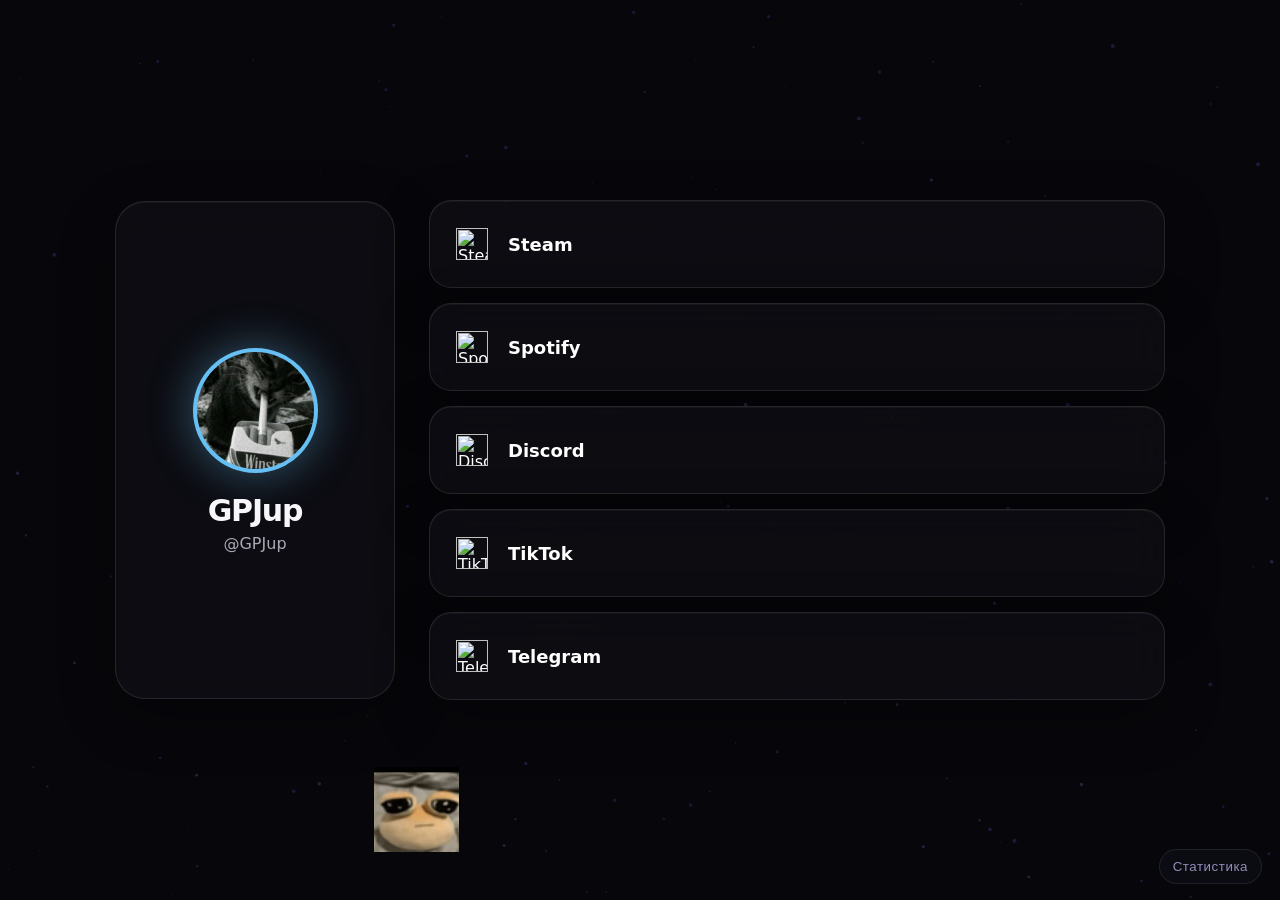
==== index.html @ 9b02df27 "Refresh analytics and statistics scripts" ====
<head>
  <meta charset="utf-8">
  <meta name="viewport" content="width=device-width,initial-scale=1">
  <title>GPJup</title>
  <link rel="stylesheet" href="style.css">

  <script>
    if (window.innerWidth <= 760) {
      window.location.replace('mobile.html');
    }
  </script>
</head>
<body>

  <!-- Частицы -->
  <canvas id="particles"></canvas>

  <main>

    <!-- Профиль -->
    <aside class="profile">
      <div class="avatar">
        <img src="assets/avatar.png" alt="GPJup">
      </div>

      <h1>GPJup</h1>
      <div class="handle">@GPJup</div>
    </aside>

    <!-- Ссылки -->
    <section class="links">

      <a class="card"
         data-color="#66c0f4"
         href="https://steamcommunity.com/profiles/76561199552679634"
         target="_blank">

        <img src="https://cdn.simpleicons.org/steam/ffffff" alt="Steam">
        <span>Steam</span>
      </a>

      <a class="card"
         data-color="#1ed760"
         href="https://open.spotify.com/user/315vy7ryqbl4t77ce2azesdr2uoe?si=8370fc7f52864c8f"
         target="_blank">

        <img src="https://cdn.simpleicons.org/spotify/ffffff" alt="Spotify">
        <span>Spotify</span>
      </a>

      <a class="card"
         data-color="#5865f2"
         href="https://discord.com/users/793073674467016715"
         target="_blank">

        <img src="https://cdn.simpleicons.org/discord/ffffff" alt="Discord">
        <span>Discord</span>
      </a>

      <a class="card"
         data-color="#ff0050"
         href="https://www.tiktok.com/@gpj_up"
         target="_blank">

        <img src="https://cdn.simpleicons.org/tiktok/ffffff" alt="TikTok">
        <span>TikTok</span>
      </a>

      <a class="card"
         data-color="#229ed9"
         href="https://t.me/Gdshmak"
         target="_blank">

        <img src="https://cdn.simpleicons.org/telegram/ffffff" alt="Telegram">
        <span>Telegram</span>
      </a>

    </section>

    </main>


  <button id="statsTrigger" class="stats-trigger" type="button" aria-haspopup="dialog" aria-controls="statsModal">Статистика</button>
  <div id="statsModal" class="stats-modal" hidden>
    <div class="stats-backdrop" data-stats-close></div>
    <section class="stats-dialog" role="dialog" aria-modal="true" aria-labelledby="statsTitle">
      <button class="stats-close" type="button" aria-label="Закрыть" data-stats-close>×</button>
      <section id="loginPanel" class="stats-login">
        <div class="stats-eyebrow">GPJUP / PRIVATE AREA</div>
        <h2 id="statsTitle">Статистика сайта</h2>
        <p class="stats-muted">Введите пароль для просмотра.</p>
        <form id="loginForm">
          <label for="password">Пароль</label>
          <input id="password" type="password" inputmode="numeric" autocomplete="current-password" maxlength="32" required>
          <button type="submit" class="stats-submit">Открыть</button>
          <p id="loginError" class="stats-error" role="alert"></p>
        </form>
      </section>
      <section id="dashboard" hidden>
        <div class="stats-heading"><div><div class="stats-eyebrow">GPJUP / ANALYTICS</div><h2>Общая статистика</h2><p class="stats-muted">За всё время · все устройства вместе</p></div><button id="refreshBtn" class="stats-secondary" type="button">Обновить</button></div>
        <p id="status" class="stats-status" role="status">Загрузка статистики…</p>
        <div class="stats-summary">
          <article class="stats-metric"><span>Открытия сайта</span><strong id="viewsTotal">—</strong></article>
          <article class="stats-metric"><span>Клики по ссылкам</span><strong id="linksTotal">—</strong></article>
        </div>
        <h3>Клики по кнопкам</h3>
        <div id="buttonStats" class="stats-button-list"></div>
      </section>
    </section>
  </div>

  <script src="analytics.js?v=5"></script>
  <script src="stats.js?v=4"></script>
  <script src="script.js"></script>
</body>
</html>
---- style.css ----
:root{
  --accent:#8b5cf6;
  --bg:#07070b;
  --text:#f7f7fb;
}

*{box-sizing:border-box}

html,body{
  margin:0;
  min-height:100%;
  font-family:Inter,system-ui,-apple-system,Segoe UI,sans-serif;
  background:var(--bg);
  color:var(--text);
}

body{
  min-height:100vh;
  overflow:hidden;
}

/* =========================================================
   FUTURISTIC CONTROL BUTTONS
========================================================= */

.controls{
  position:fixed;
  top:16px;
  left:16px;
  z-index:1000;
  display:flex;
  gap:12px;
}

.ctrl-btn{
  position:relative;
  width:54px;
  height:54px;
  border:none;
  border-radius:18px;
  cursor:pointer;
  overflow:hidden;

  background:
    linear-gradient(145deg,
      rgba(255,255,255,.10),
      rgba(255,255,255,.03));

  box-shadow:
    0 10px 30px rgba(0,0,0,.35),
    inset 0 1px rgba(255,255,255,.12),
    inset 0 -1px rgba(255,255,255,.04);

  backdrop-filter:blur(18px);
  -webkit-backdrop-filter:blur(18px);

  transition:
    transform .22s ease,
    box-shadow .22s ease,
    background .22s ease;
}

.ctrl-btn::before{
  content:'';
  position:absolute;
  inset:0;
  padding:1px;
  border-radius:18px;
  background:linear-gradient(
    135deg,
    rgba(139,92,246,.9),
    rgba(34,211,238,.9)
  );

  -webkit-mask:
    linear-gradient(#000 0 0) content-box,
    linear-gradient(#000 0 0);

  -webkit-mask-composite:xor;
          mask-composite:exclude;
}

.ctrl-btn .glow{
  position:absolute;
  inset:auto -30% -40% -30%;
  height:70%;
  background:radial-gradient(
    circle,
    rgba(139,92,246,.35),
    transparent 70%
  );
  filter:blur(14px);
  transition:opacity .25s ease;
  opacity:.75;
}

.ctrl-btn svg{
  position:relative;
  z-index:1;
  width:24px;
  height:24px;
  stroke:#f7f7fb;
  stroke-width:1.8;
  stroke-linecap:round;
  stroke-linejoin:round;
  fill:none;
  transition:
    transform .22s ease,
    stroke .22s ease,
    filter .22s ease;
}

.ctrl-btn:hover{
  transform:translateY(-2px) scale(1.04);
  box-shadow:
    0 16px 36px rgba(0,0,0,.42),
    0 0 22px rgba(139,92,246,.22),
    inset 0 1px rgba(255,255,255,.14);
}

.ctrl-btn:hover svg{
  transform:scale(1.08);
  filter:drop-shadow(0 0 8px rgba(255,255,255,.35));
}

.ctrl-btn.active{
  background:
    linear-gradient(145deg,
      rgba(139,92,246,.28),
      rgba(34,211,238,.18));

  box-shadow:
    0 18px 42px rgba(0,0,0,.45),
    0 0 26px rgba(139,92,246,.38),
    0 0 44px rgba(34,211,238,.18),
    inset 0 1px rgba(255,255,255,.18);
}

.ctrl-btn.active .glow{
  opacity:1;
}

.ctrl-btn.active svg{
  stroke:#ffffff;
  filter:drop-shadow(0 0 10px rgba(255,255,255,.45));
}

.ctrl-btn.settings{
  margin-left:4px;
}

.ctrl-btn.settings .glow{
  background:radial-gradient(
    circle,
    rgba(34,211,238,.32),
    transparent 70%
  );
}
/* =========================================================
   PARTICLES
========================================================= */

#particles{
  position:fixed;
  inset:0;
  width:100%;
  height:100%;
  pointer-events:none;
  z-index:0;
}

/* =========================================================
   LAYOUT
========================================================= */

main{
  position:relative;
  z-index:1;
  width:min(1050px,calc(100% - 32px));
  min-height:100vh;
  margin:auto;
  display:grid;
  grid-template-columns:280px 1fr;
  gap:34px;
  align-items:center;
  padding:28px 0;
}

/* =========================================================
   GLASS
========================================================= */

.profile,
.card{
  background:rgba(17,17,24,.62);
  border:1px solid rgba(255,255,255,.1);
  box-shadow:
    0 18px 55px rgba(0,0,0,.3),
    inset 0 1px rgba(255,255,255,.04);
  backdrop-filter:blur(18px);
  -webkit-backdrop-filter:blur(18px);
}

/* =========================================================
   PROFILE
========================================================= */

.profile{
  border-radius:30px;
  height:498px;
  display:flex;
  flex-direction:column;
  justify-content:center;
  align-items:center;
  padding:34px 20px;
}

.avatar{
  width:125px;
  height:125px;
  padding:4px;
  border-radius:50%;
  background:var(--accent);
  box-shadow:0 0 45px color-mix(in srgb,var(--accent) 42%,transparent);
  margin-bottom:20px;
  transition:
    background 1.2s ease,
    box-shadow 1.2s ease;
}
.avatar img{
  width:100%;
  height:100%;
  display:block;
  border-radius:50%;
  background:#111;
}

.profile h1{
  margin:0;
  font-size:30px;
  letter-spacing:-.04em;
}

.handle{
  margin-top:6px;
  color:#aaaab6;
}

/* =========================================================
   LINKS
========================================================= */

.links{
  display:flex;
  flex-direction:column;
  gap:15px;
}

.card{
  --link-color:#8b5cf6;
  position:relative;
  min-height:88px;
  border-radius:22px;
  padding:0 26px;
  display:flex;
  align-items:center;
  gap:20px;
  color:#fff;
  text-decoration:none;
  overflow:hidden;
  transition:.28s ease;
}

/* круглая подсветка только внутри текущей плашки */
.card::before{
  content:'';
  position:absolute;
  width:240px;
  height:240px;
  left:calc(var(--mx,50%) - 120px);
  top:calc(var(--my,50%) - 120px);
  background:radial-gradient(
    circle,
    color-mix(in srgb,var(--link-color) 26%,transparent) 0%,
    color-mix(in srgb,var(--link-color) 12%,transparent) 32%,
    transparent 72%
  );
  opacity:0;
  transition:opacity .18s ease;
  pointer-events:none;
}

.card:hover{
  transform:translateY(-4px) scale(1.012);
  border-color:color-mix(in srgb,var(--link-color) 65%,white 10%);
  box-shadow:0 18px 55px color-mix(in srgb,var(--link-color) 16%,transparent);
}

.card:hover::before{
  opacity:1;
}

.card>*{
  position:relative;
  z-index:1;
}

.card img{
  width:32px;
  height:32px;
  transition:.28s;
}

.card:hover img{
  transform:scale(1.13);
  filter:drop-shadow(0 0 10px var(--link-color));
}

.card span{
  font-size:18px;
  font-weight:650;
}

/* =========================================================
   POO / OGSCULE
========================================================= */

#poo{
  position:fixed;
  width:85px;
  height:85px;
  object-fit:contain;
  pointer-events:none;
  z-index:50;
  user-select:none;
  will-change:left,top,transform;
}

#ogscule{
  position:fixed;
  width:180px;
  height:180px;
  object-fit:contain;
  pointer-events:none;
  z-index:200;
  opacity:0;
  will-change:left,top,transform,opacity;
}

/* =========================================================
   MOBILE
========================================================= */

@media (max-width:760px){

  main{
    width:min(430px,calc(100% - 28px));
    grid-template-columns:1fr;
    gap:18px;
    padding:72px 0 32px; /* место под кнопки */
  }

  .profile{
    height:auto;
    min-height:210px;
    padding:22px 16px;
  }

  .avatar{
    width:96px;
    height:96px;
  }

  .links{
    gap:12px;
  }

  .card{
    min-height:60px;
    padding:0 18px;
    border-radius:18px;
    gap:14px;
  }

  .card img{
    width:26px;
    height:26px;
  }

  .card span{
    font-size:16px;
  }

  .controls{
    top:12px;
    left:12px;
    gap:8px;
  }

  .ctrl-btn{
    width:38px;
    height:38px;
    border-radius:12px;
    font-size:16px;
  }

  #poo{
    width:58px;
    height:58px;
  }

  #ogscule{
    width:150px;
    height:150px;
  }
}

/* =========================================================
   CONTROL BUTTONS
========================================================= */

.ctrl-btn{
  width:46px;
  height:46px;
  border-radius:16px;
  border:1px solid rgba(255,255,255,.12);
  background:rgba(17,17,24,.62);
  backdrop-filter:blur(18px);
  -webkit-backdrop-filter:blur(18px);
  color:#fff;
  display:grid;
  place-items:center;
  cursor:pointer;
  transition:.22s ease;
  box-shadow:0 10px 26px rgba(0,0,0,.22);
}

.ctrl-btn svg{
  width:22px;
  height:22px;
  stroke:currentColor;
  stroke-width:1.8;
  stroke-linecap:round;
  stroke-linejoin:round;
}

.ctrl-btn:hover{
  transform:translateY(-2px);
  border-color:rgba(255,255,255,.28);
}

.ctrl-btn.active{
  background:rgba(139,92,246,.22);
  border-color:rgba(139,92,246,.55);
  box-shadow:0 0 18px rgba(139,92,246,.35);
}

/* =========================================================
   SETTINGS PANEL
========================================================= */

.settings-overlay{
  position:fixed;
  inset:0;
  background:rgba(0,0,0,.45);
  backdrop-filter:blur(14px);
  z-index:2000;
  display:flex;
  align-items:center;
  justify-content:center;
  opacity:1;
  transition:opacity .25s ease;
}

.settings-overlay.hidden{
  opacity:0;
  pointer-events:none;
}

.settings-panel{
  width:min(420px,calc(100% - 32px));
  background:rgba(17,17,24,.78);
  border:1px solid rgba(255,255,255,.12);
  border-radius:28px;
  padding:22px;
  box-shadow:0 28px 80px rgba(0,0,0,.48);
  backdrop-filter:blur(22px);
}

.settings-header{
  display:flex;
  align-items:center;
  justify-content:space-between;
  margin-bottom:18px;
}

.settings-header h2{
  margin:0;
  font-size:24px;
}

.close-btn{
  width:38px;
  height:38px;
  border:none;
  border-radius:12px;
  background:rgba(255,255,255,.08);
  color:#fff;
  cursor:pointer;
  transition:.2s ease;
}

.close-btn:hover{
  background:rgba(255,255,255,.14);
}

.setting-group{
  display:flex;
  flex-direction:column;
  gap:10px;
  margin-top:16px;
}

.setting-group label{
  color:#d7d7e3;
  font-size:14px;
}

.setting-group input[type='range']{
  width:100%;
}


/* In-page analytics panel */
.stats-trigger{position:fixed;right:18px;bottom:16px;z-index:40;padding:9px 13px;border:1px solid #ffffff20;border-radius:999px;background:#101019d9;color:#c9c3ff;font:600 12px/1.2 inherit;letter-spacing:.04em;cursor:pointer;backdrop-filter:blur(12px);opacity:.72;transition:opacity .2s,border-color .2s}
.stats-trigger:hover{opacity:1;border-color:#8b5cf6}
.stats-modal[hidden]{display:none!important}.stats-modal{position:fixed;inset:0;z-index:9999;display:grid;place-items:center;padding:18px;font-family:Inter,system-ui,-apple-system,Segoe UI,sans-serif;color:#f7f7fb}
.stats-backdrop{position:absolute;inset:0;background:rgba(3,3,8,.78);backdrop-filter:blur(10px)}
.stats-dialog{position:relative;width:min(100%,720px);max-height:min(88vh,850px);overflow:auto;padding:clamp(20px,4vw,32px);border:1px solid #ffffff1a;border-radius:22px;background:linear-gradient(145deg,#171622f7,#090910fa);box-shadow:0 30px 100px #0009}
.stats-close{position:absolute;right:12px;top:10px;width:36px;height:36px;border:1px solid #ffffff1c;border-radius:50%;background:#ffffff0b;color:#fff;font-size:25px;line-height:1;cursor:pointer}
.stats-eyebrow{font-size:10px;letter-spacing:.17em;color:#b7a1ff;font-weight:800}.stats-dialog h2{font-size:clamp(22px,4vw,30px);margin:10px 40px 7px 0;letter-spacing:-.04em}.stats-dialog h3{font-size:16px;margin:22px 0 14px}.stats-muted{font-size:13px;color:#a4a4b5;margin:6px 0 18px}.stats-dialog label{display:block;font-size:13px;margin:18px 0 7px}.stats-dialog input{width:100%;padding:13px 14px;background:#0b0b12;color:#fff;border:1px solid #ffffff24;border-radius:11px;font:inherit;outline:none}.stats-dialog input:focus{border-color:#8b5cf6;box-shadow:0 0 0 3px #8b5cf633}.stats-submit,.stats-secondary{border:1px solid #ffffff1c;border-radius:11px;padding:11px 15px;color:#fff;background:#8b5cf6;font:600 13px inherit;cursor:pointer}.stats-submit{width:100%;margin-top:12px}.stats-secondary{background:#ffffff0c;white-space:nowrap}.stats-error{color:#fca5a5;font-size:12px;min-height:1em}.stats-heading{display:flex;align-items:flex-start;justify-content:space-between;gap:12px}.stats-status{color:#c4b5fd;font-size:12px;min-height:1.4em}.stats-summary{display:grid;grid-template-columns:repeat(3,minmax(0,1fr));gap:10px;margin:14px 0}.stats-metric{min-width:0;padding:14px;border:1px solid #ffffff12;border-radius:14px;background:#ffffff06}.stats-metric span{display:block;font-size:11px;color:#a4a4b5}.stats-metric strong{display:block;margin-top:8px;font-size:clamp(22px,4vw,30px);overflow-wrap:anywhere}.stats-button-list{display:grid;gap:12px}.stats-row{display:grid;grid-template-columns:minmax(82px,125px) 1fr auto;gap:10px;align-items:center;font-size:12px}.stats-track{height:7px;background:#ffffff12;border-radius:99px;overflow:hidden}.stats-fill{height:100%;background:linear-gradient(90deg,#8b5cf6,#22d3ee);border-radius:99px}.stats-value{color:#ddd6fe;font-variant-numeric:tabular-nums}
@media(max-width:560px){.stats-trigger{right:12px;bottom:12px}.stats-dialog{padding:22px 16px;max-height:90vh}.stats-summary{grid-template-columns:1fr}.stats-metric{display:flex;align-items:center;justify-content:space-between;gap:12px;padding:11px 13px}.stats-metric strong{margin:0;font-size:22px}.stats-heading{padding-right:28px}.stats-row{grid-template-columns:82px 1fr auto;gap:7px}.stats-secondary{padding:9px;font-size:11px}}
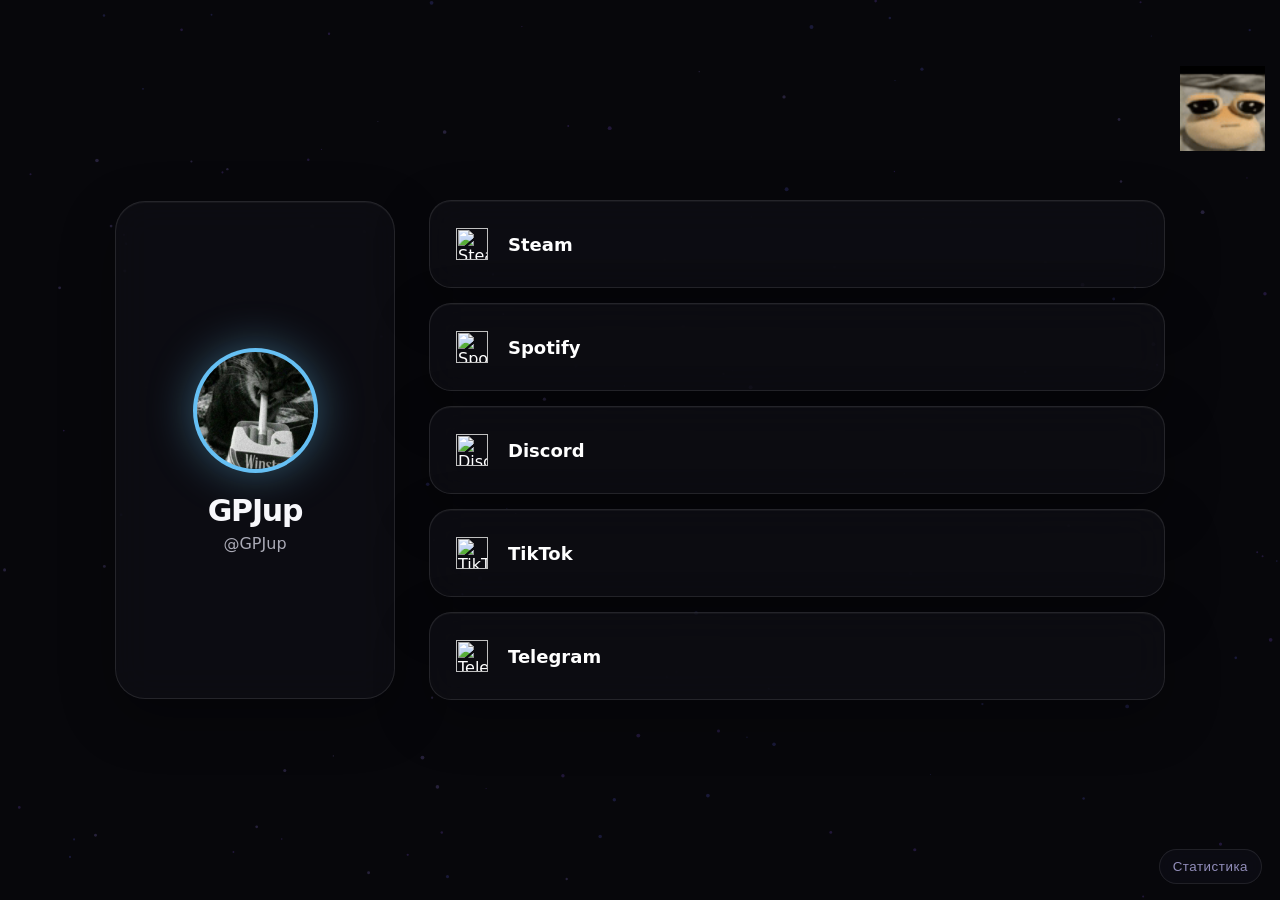
==== commit 76417675: "Refresh script after removing audio assets" ====
--- a/index.html
+++ b/index.html
@@ -111,6 +111,6 @@
 
   <script src="analytics.js?v=5"></script>
   <script src="stats.js?v=4"></script>
-  <script src="script.js"></script>
+  <script src="script.js?v=2"></script>
 </body>
 </html>
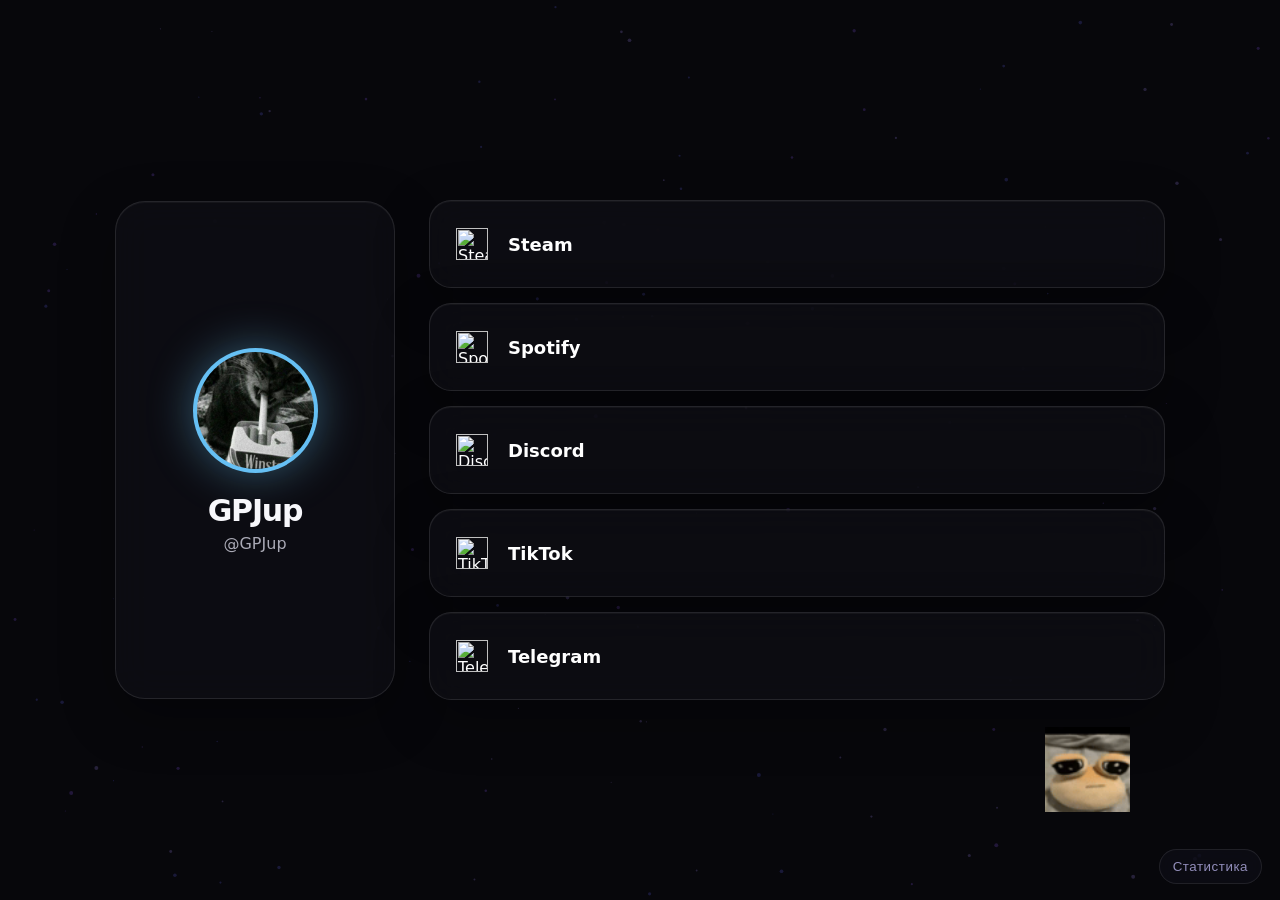
==== commit 70f5ce27: "Add daily visits chart to desktop analytics" ====
--- a/index.html
+++ b/index.html
@@ -32,8 +32,7 @@
 
       <a class="card"
          data-color="#66c0f4"
-         href="https://steamcommunity.com/profiles/76561199552679634"
-         target="_blank">
+         href="https://steamcommunity.com/profiles/76561199552679634" target="_blank" rel="noopener noreferrer">
 
         <img src="https://cdn.simpleicons.org/steam/ffffff" alt="Steam">
         <span>Steam</span>
@@ -41,8 +40,7 @@
 
       <a class="card"
          data-color="#1ed760"
-         href="https://open.spotify.com/user/315vy7ryqbl4t77ce2azesdr2uoe?si=8370fc7f52864c8f"
-         target="_blank">
+         href="https://open.spotify.com/user/315vy7ryqbl4t77ce2azesdr2uoe?si=8370fc7f52864c8f" target="_blank" rel="noopener noreferrer">
 
         <img src="https://cdn.simpleicons.org/spotify/ffffff" alt="Spotify">
         <span>Spotify</span>
@@ -50,8 +48,7 @@
 
       <a class="card"
          data-color="#5865f2"
-         href="https://discord.com/users/793073674467016715"
-         target="_blank">
+         href="https://discord.com/users/793073674467016715" target="_blank" rel="noopener noreferrer">
 
         <img src="https://cdn.simpleicons.org/discord/ffffff" alt="Discord">
         <span>Discord</span>
@@ -59,8 +56,7 @@
 
       <a class="card"
          data-color="#ff0050"
-         href="https://www.tiktok.com/@gpj_up"
-         target="_blank">
+         href="https://www.tiktok.com/@gpj_up" target="_blank" rel="noopener noreferrer">
 
         <img src="https://cdn.simpleicons.org/tiktok/ffffff" alt="TikTok">
         <span>TikTok</span>
@@ -68,8 +64,7 @@
 
       <a class="card"
          data-color="#229ed9"
-         href="https://t.me/Gdshmak"
-         target="_blank">
+         href="https://t.me/Gdshmak" target="_blank" rel="noopener noreferrer">
 
         <img src="https://cdn.simpleicons.org/telegram/ffffff" alt="Telegram">
         <span>Telegram</span>
@@ -103,6 +98,16 @@
           <article class="stats-metric"><span>Открытия сайта</span><strong id="viewsTotal">—</strong></article>
           <article class="stats-metric"><span>Клики по ссылкам</span><strong id="linksTotal">—</strong></article>
         </div>
+        <section class="daily-analytics" aria-labelledby="dailyChartTitle">
+          <div class="daily-chart-heading">
+            <div>
+              <h3 id="dailyChartTitle">Открытия по дням</h3>
+              <p class="stats-muted">Последние 14 дней · все устройства</p>
+            </div>
+            <span class="chart-legend"><span></span> Открытия</span>
+          </div>
+          <div id="dailyChart" class="daily-chart" role="img" aria-label="График открытий сайта за последние 14 дней"></div>
+        </section>
         <h3>Клики по кнопкам</h3>
         <div id="buttonStats" class="stats-button-list"></div>
       </section>
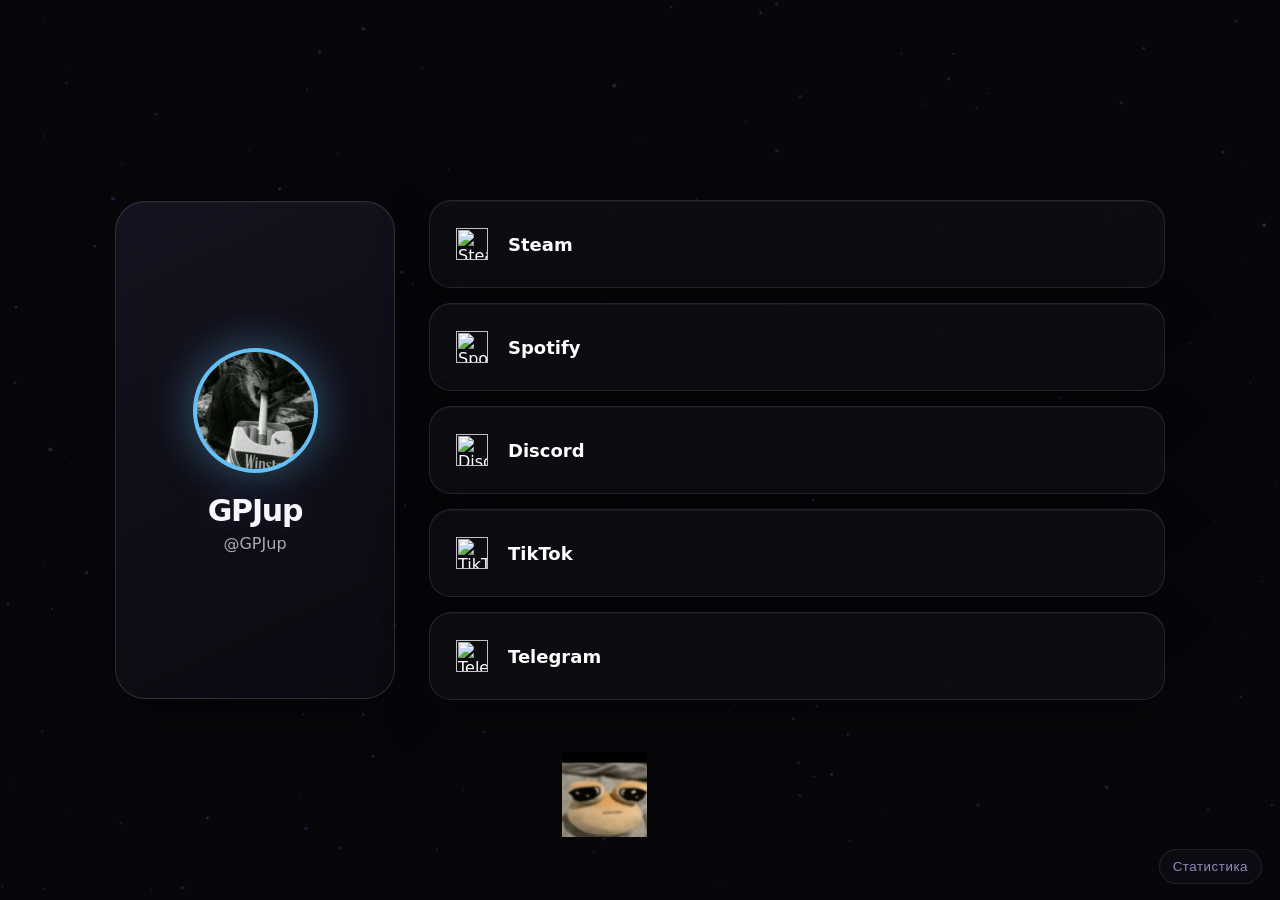
==== commit 6da97f32: "Refresh desktop stylesheet and analytics cache" ====
--- a/index.html
+++ b/index.html
@@ -2,7 +2,7 @@
   <meta charset="utf-8">
   <meta name="viewport" content="width=device-width,initial-scale=1">
   <title>GPJup</title>
-  <link rel="stylesheet" href="style.css">
+  <link rel="stylesheet" href="style.css?v=2">
 
   <script>
     if (window.innerWidth <= 760) {
@@ -114,8 +114,8 @@
     </section>
   </div>
 
-  <script src="analytics.js?v=5"></script>
-  <script src="stats.js?v=4"></script>
+  <script src="analytics.js?v=6"></script>
+  <script src="stats.js?v=5"></script>
   <script src="script.js?v=2"></script>
 </body>
 </html>
--- a/style.css
+++ b/style.css
@@ -19,143 +19,6 @@
   overflow:hidden;
 }
 
-/* =========================================================
-   FUTURISTIC CONTROL BUTTONS
-========================================================= */
-
-.controls{
-  position:fixed;
-  top:16px;
-  left:16px;
-  z-index:1000;
-  display:flex;
-  gap:12px;
-}
-
-.ctrl-btn{
-  position:relative;
-  width:54px;
-  height:54px;
-  border:none;
-  border-radius:18px;
-  cursor:pointer;
-  overflow:hidden;
-
-  background:
-    linear-gradient(145deg,
-      rgba(255,255,255,.10),
-      rgba(255,255,255,.03));
-
-  box-shadow:
-    0 10px 30px rgba(0,0,0,.35),
-    inset 0 1px rgba(255,255,255,.12),
-    inset 0 -1px rgba(255,255,255,.04);
-
-  backdrop-filter:blur(18px);
-  -webkit-backdrop-filter:blur(18px);
-
-  transition:
-    transform .22s ease,
-    box-shadow .22s ease,
-    background .22s ease;
-}
-
-.ctrl-btn::before{
-  content:'';
-  position:absolute;
-  inset:0;
-  padding:1px;
-  border-radius:18px;
-  background:linear-gradient(
-    135deg,
-    rgba(139,92,246,.9),
-    rgba(34,211,238,.9)
-  );
-
-  -webkit-mask:
-    linear-gradient(#000 0 0) content-box,
-    linear-gradient(#000 0 0);
-
-  -webkit-mask-composite:xor;
-          mask-composite:exclude;
-}
-
-.ctrl-btn .glow{
-  position:absolute;
-  inset:auto -30% -40% -30%;
-  height:70%;
-  background:radial-gradient(
-    circle,
-    rgba(139,92,246,.35),
-    transparent 70%
-  );
-  filter:blur(14px);
-  transition:opacity .25s ease;
-  opacity:.75;
-}
-
-.ctrl-btn svg{
-  position:relative;
-  z-index:1;
-  width:24px;
-  height:24px;
-  stroke:#f7f7fb;
-  stroke-width:1.8;
-  stroke-linecap:round;
-  stroke-linejoin:round;
-  fill:none;
-  transition:
-    transform .22s ease,
-    stroke .22s ease,
-    filter .22s ease;
-}
-
-.ctrl-btn:hover{
-  transform:translateY(-2px) scale(1.04);
-  box-shadow:
-    0 16px 36px rgba(0,0,0,.42),
-    0 0 22px rgba(139,92,246,.22),
-    inset 0 1px rgba(255,255,255,.14);
-}
-
-.ctrl-btn:hover svg{
-  transform:scale(1.08);
-  filter:drop-shadow(0 0 8px rgba(255,255,255,.35));
-}
-
-.ctrl-btn.active{
-  background:
-    linear-gradient(145deg,
-      rgba(139,92,246,.28),
-      rgba(34,211,238,.18));
-
-  box-shadow:
-    0 18px 42px rgba(0,0,0,.45),
-    0 0 26px rgba(139,92,246,.38),
-    0 0 44px rgba(34,211,238,.18),
-    inset 0 1px rgba(255,255,255,.18);
-}
-
-.ctrl-btn.active .glow{
-  opacity:1;
-}
-
-.ctrl-btn.active svg{
-  stroke:#ffffff;
-  filter:drop-shadow(0 0 10px rgba(255,255,255,.45));
-}
-
-.ctrl-btn.settings{
-  margin-left:4px;
-}
-
-.ctrl-btn.settings .glow{
-  background:radial-gradient(
-    circle,
-    rgba(34,211,238,.32),
-    transparent 70%
-  );
-}
 /* =========================================================
    PARTICLES
 ========================================================= */
@@ -391,18 +254,9 @@
     font-size:16px;
   }
 
-  .controls{
-    top:12px;
-    left:12px;
-    gap:8px;
-  }
-
-  .ctrl-btn{
-    width:38px;
-    height:38px;
-    border-radius:12px;
-    font-size:16px;
-  }
+  
+
+  
 
   #poo{
     width:58px;
@@ -414,122 +268,6 @@
     height:150px;
   }
 }
-
-/* =========================================================
-   CONTROL BUTTONS
-========================================================= */
-
-.ctrl-btn{
-  width:46px;
-  height:46px;
-  border-radius:16px;
-  border:1px solid rgba(255,255,255,.12);
-  background:rgba(17,17,24,.62);
-  backdrop-filter:blur(18px);
-  -webkit-backdrop-filter:blur(18px);
-  color:#fff;
-  display:grid;
-  place-items:center;
-  cursor:pointer;
-  transition:.22s ease;
-  box-shadow:0 10px 26px rgba(0,0,0,.22);
-}
-
-.ctrl-btn svg{
-  width:22px;
-  height:22px;
-  stroke:currentColor;
-  stroke-width:1.8;
-  stroke-linecap:round;
-  stroke-linejoin:round;
-}
-
-.ctrl-btn:hover{
-  transform:translateY(-2px);
-  border-color:rgba(255,255,255,.28);
-}
-
-.ctrl-btn.active{
-  background:rgba(139,92,246,.22);
-  border-color:rgba(139,92,246,.55);
-  box-shadow:0 0 18px rgba(139,92,246,.35);
-}
-
-/* =========================================================
-   SETTINGS PANEL
-========================================================= */
-
-.settings-overlay{
-  position:fixed;
-  inset:0;
-  background:rgba(0,0,0,.45);
-  backdrop-filter:blur(14px);
-  z-index:2000;
-  display:flex;
-  align-items:center;
-  justify-content:center;
-  opacity:1;
-  transition:opacity .25s ease;
-}
-
-.settings-overlay.hidden{
-  opacity:0;
-  pointer-events:none;
-}
-
-.settings-panel{
-  width:min(420px,calc(100% - 32px));
-  background:rgba(17,17,24,.78);
-  border:1px solid rgba(255,255,255,.12);
-  border-radius:28px;
-  padding:22px;
-  box-shadow:0 28px 80px rgba(0,0,0,.48);
-  backdrop-filter:blur(22px);
-}
-
-.settings-header{
-  display:flex;
-  align-items:center;
-  justify-content:space-between;
-  margin-bottom:18px;
-}
-
-.settings-header h2{
-  margin:0;
-  font-size:24px;
-}
-
-.close-btn{
-  width:38px;
-  height:38px;
-  border:none;
-  border-radius:12px;
-  background:rgba(255,255,255,.08);
-  color:#fff;
-  cursor:pointer;
-  transition:.2s ease;
-}
-
-.close-btn:hover{
-  background:rgba(255,255,255,.14);
-}
-
-.setting-group{
-  display:flex;
-  flex-direction:column;
-  gap:10px;
-  margin-top:16px;
-}
-
-.setting-group label{
-  color:#d7d7e3;
-  font-size:14px;
-}
-
-.setting-group input[type='range']{
-  width:100%;
-}
-
 
 /* In-page analytics panel */
 .stats-trigger{position:fixed;right:18px;bottom:16px;z-index:40;padding:9px 13px;border:1px solid #ffffff20;border-radius:999px;background:#101019d9;color:#c9c3ff;font:600 12px/1.2 inherit;letter-spacing:.04em;cursor:pointer;backdrop-filter:blur(12px);opacity:.72;transition:opacity .2s,border-color .2s}
@@ -540,3 +278,43 @@
 .stats-close{position:absolute;right:12px;top:10px;width:36px;height:36px;border:1px solid #ffffff1c;border-radius:50%;background:#ffffff0b;color:#fff;font-size:25px;line-height:1;cursor:pointer}
 .stats-eyebrow{font-size:10px;letter-spacing:.17em;color:#b7a1ff;font-weight:800}.stats-dialog h2{font-size:clamp(22px,4vw,30px);margin:10px 40px 7px 0;letter-spacing:-.04em}.stats-dialog h3{font-size:16px;margin:22px 0 14px}.stats-muted{font-size:13px;color:#a4a4b5;margin:6px 0 18px}.stats-dialog label{display:block;font-size:13px;margin:18px 0 7px}.stats-dialog input{width:100%;padding:13px 14px;background:#0b0b12;color:#fff;border:1px solid #ffffff24;border-radius:11px;font:inherit;outline:none}.stats-dialog input:focus{border-color:#8b5cf6;box-shadow:0 0 0 3px #8b5cf633}.stats-submit,.stats-secondary{border:1px solid #ffffff1c;border-radius:11px;padding:11px 15px;color:#fff;background:#8b5cf6;font:600 13px inherit;cursor:pointer}.stats-submit{width:100%;margin-top:12px}.stats-secondary{background:#ffffff0c;white-space:nowrap}.stats-error{color:#fca5a5;font-size:12px;min-height:1em}.stats-heading{display:flex;align-items:flex-start;justify-content:space-between;gap:12px}.stats-status{color:#c4b5fd;font-size:12px;min-height:1.4em}.stats-summary{display:grid;grid-template-columns:repeat(3,minmax(0,1fr));gap:10px;margin:14px 0}.stats-metric{min-width:0;padding:14px;border:1px solid #ffffff12;border-radius:14px;background:#ffffff06}.stats-metric span{display:block;font-size:11px;color:#a4a4b5}.stats-metric strong{display:block;margin-top:8px;font-size:clamp(22px,4vw,30px);overflow-wrap:anywhere}.stats-button-list{display:grid;gap:12px}.stats-row{display:grid;grid-template-columns:minmax(82px,125px) 1fr auto;gap:10px;align-items:center;font-size:12px}.stats-track{height:7px;background:#ffffff12;border-radius:99px;overflow:hidden}.stats-fill{height:100%;background:linear-gradient(90deg,#8b5cf6,#22d3ee);border-radius:99px}.stats-value{color:#ddd6fe;font-variant-numeric:tabular-nums}
 @media(max-width:560px){.stats-trigger{right:12px;bottom:12px}.stats-dialog{padding:22px 16px;max-height:90vh}.stats-summary{grid-template-columns:1fr}.stats-metric{display:flex;align-items:center;justify-content:space-between;gap:12px;padding:11px 13px}.stats-metric strong{margin:0;font-size:22px}.stats-heading{padding-right:28px}.stats-row{grid-template-columns:82px 1fr auto;gap:7px}.stats-secondary{padding:9px;font-size:11px}}
+
+/* Visual polish */
+.profile{
+  border-color:rgba(255,255,255,.13);
+  background:linear-gradient(155deg,rgba(24,22,36,.78),rgba(13,13,20,.72));
+}
+.profile h1{text-shadow:0 0 28px rgba(167,139,250,.18)}
+.card:focus-visible,.stats-trigger:focus-visible,.stats-close:focus-visible,
+.stats-submit:focus-visible,.stats-secondary:focus-visible{
+  outline:2px solid #a78bfa;
+  outline-offset:4px;
+}
+@media (prefers-reduced-motion: reduce){
+  *,*::before,*::after{scroll-behavior:auto!important;transition-duration:.01ms!important;animation-duration:.01ms!important;animation-iteration-count:1!important}
+}
+/* Daily visits mini-chart */
+.stats-summary{grid-template-columns:repeat(2,minmax(0,1fr))}
+.daily-analytics{
+  margin:18px 0 24px;padding:18px 18px 10px;
+  border:1px solid #ffffff12;border-radius:16px;
+  background:linear-gradient(145deg,#ffffff07,#ffffff02);
+}
+.daily-chart-heading{display:flex;justify-content:space-between;align-items:center;gap:12px}
+.daily-chart-heading h3{margin:0 0 5px}
+.daily-chart-heading .stats-muted{margin:0}
+.chart-legend{display:flex;align-items:center;gap:7px;color:#bcb5d6;font-size:11px;white-space:nowrap}
+.chart-legend span{display:inline-block;width:8px;height:8px;border-radius:50%;background:#a78bfa;box-shadow:0 0 12px #8b5cf688}
+.daily-chart{width:100%;min-height:190px;margin-top:10px}
+.daily-chart svg{display:block;width:100%;height:auto;overflow:visible}
+.daily-chart .grid-line{stroke:#ffffff12;stroke-width:1}
+.daily-chart .axis-label{fill:#9290a6;font-size:10px}
+.daily-chart .chart-line{fill:none;stroke:#a78bfa;stroke-width:2.5;stroke-linecap:round;stroke-linejoin:round}
+.daily-chart .chart-area{fill:url(#dailyChartFill)}
+.daily-chart .chart-point{fill:#171522;stroke:#c4b5fd;stroke-width:2;cursor:help}
+.daily-chart .chart-point:hover{fill:#c4b5fd}
+@media(max-width:560px){
+  .stats-summary{grid-template-columns:1fr}
+  .daily-analytics{padding:14px 10px 8px}
+  .daily-chart-heading{align-items:flex-start}
+}
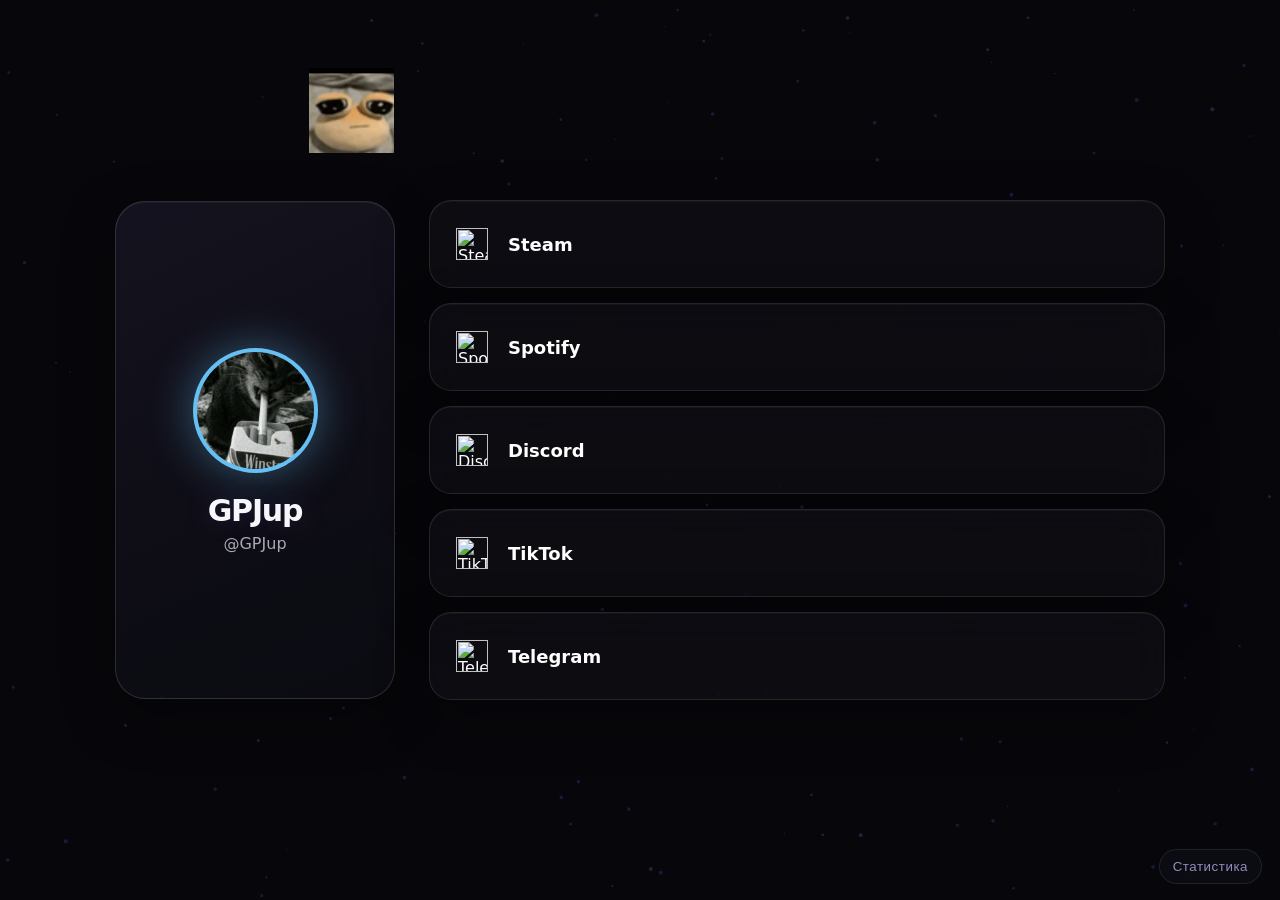
==== commit c9c568f4: "Refresh analytics script cache" ====
--- a/index.html
+++ b/index.html
@@ -115,7 +115,7 @@
   </div>
 
   <script src="analytics.js?v=6"></script>
-  <script src="stats.js?v=5"></script>
+  <script src="stats.js?v=6"></script>
   <script src="script.js?v=2"></script>
 </body>
 </html>
--- a/style.css
+++ b/style.css
@@ -220,7 +220,7 @@
     width:min(430px,calc(100% - 28px));
     grid-template-columns:1fr;
     gap:18px;
-    padding:72px 0 32px; /* место под кнопки */
+    padding:28px 0 24px;
   }
 
   .profile{
@@ -253,10 +253,6 @@
   .card span{
     font-size:16px;
   }
-
-  
-
-  
 
   #poo{
     width:58px;
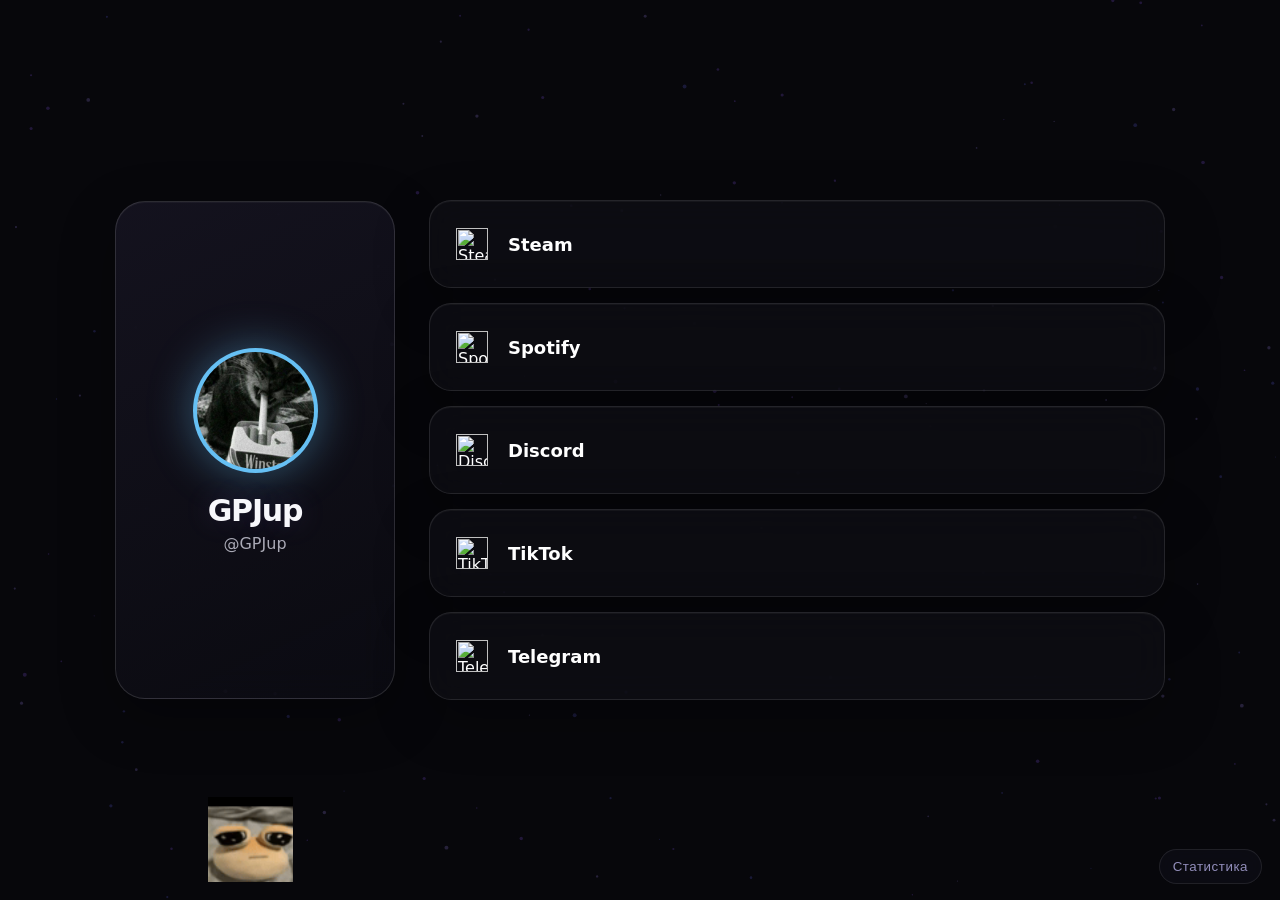
==== commit 5e9f2615: "Refresh desktop analytics script cache" ====
--- a/index.html
+++ b/index.html
@@ -115,7 +115,7 @@
   </div>
 
   <script src="analytics.js?v=6"></script>
-  <script src="stats.js?v=6"></script>
+  <script src="stats.js?v=7"></script>
   <script src="script.js?v=2"></script>
 </body>
 </html>
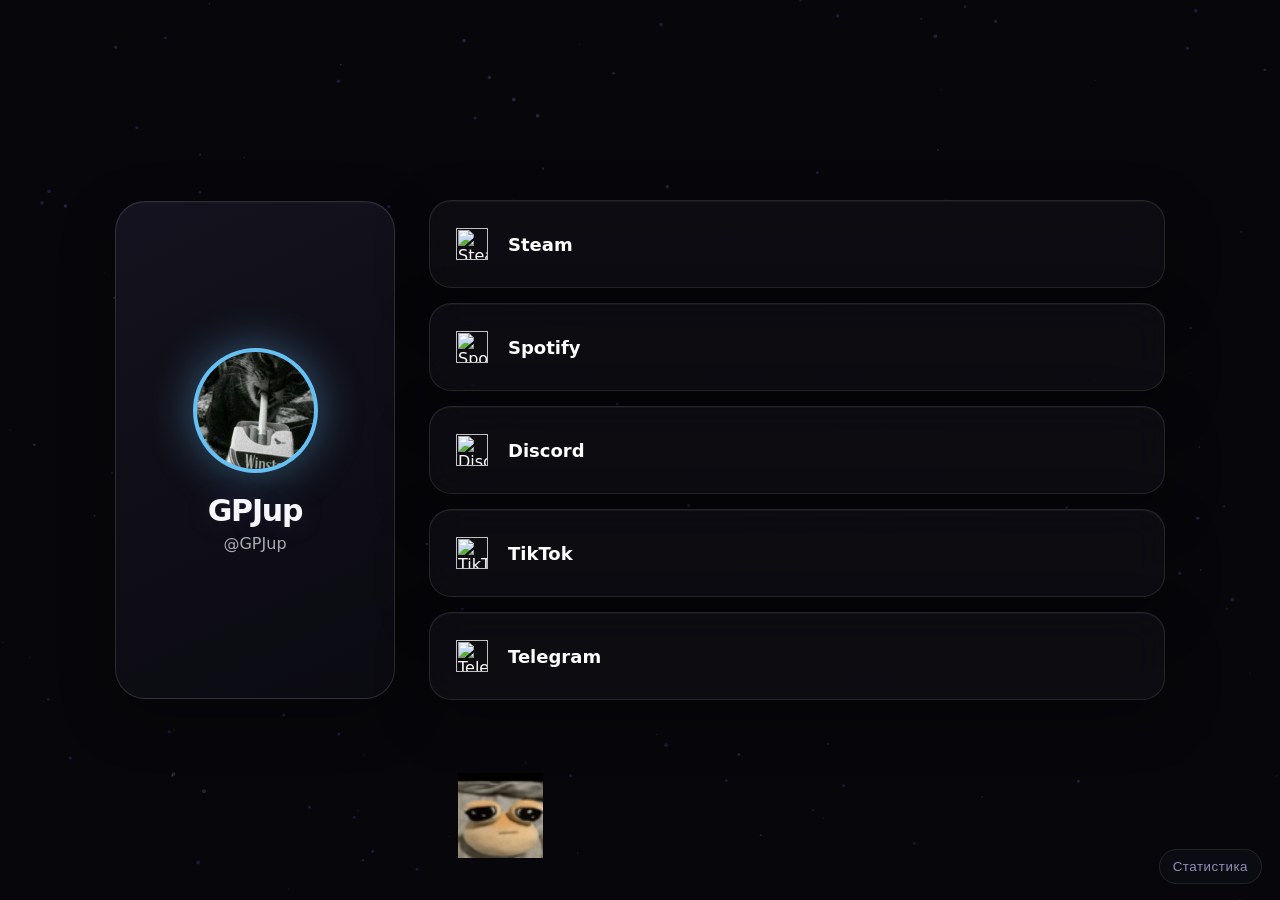
==== commit 8e529871: "Refresh desktop chart script cache" ====
--- a/index.html
+++ b/index.html
@@ -115,7 +115,7 @@
   </div>
 
   <script src="analytics.js?v=6"></script>
-  <script src="stats.js?v=7"></script>
+  <script src="stats.js?v=8"></script>
   <script src="script.js?v=2"></script>
 </body>
 </html>
--- a/style.css
+++ b/style.css
@@ -314,3 +314,21 @@
   .daily-analytics{padding:14px 10px 8px}
   .daily-chart-heading{align-items:flex-start}
 }
+
+
+/* Number appears beside the hovered chart point, not at the cursor */
+.daily-chart .chart-value{
+  fill:#f5f3ff;
+  font-size:12px;
+  font-weight:750;
+  opacity:0;
+  pointer-events:none;
+  paint-order:stroke;
+  stroke:#11101a;
+  stroke-width:3px;
+  stroke-linejoin:round;
+  transition:opacity .14s ease;
+}
+.daily-chart .chart-point:hover + .chart-value,
+.daily-chart .chart-point:focus + .chart-value{opacity:1}
+@media(prefers-reduced-motion:reduce){.daily-chart .chart-value{transition:none}}
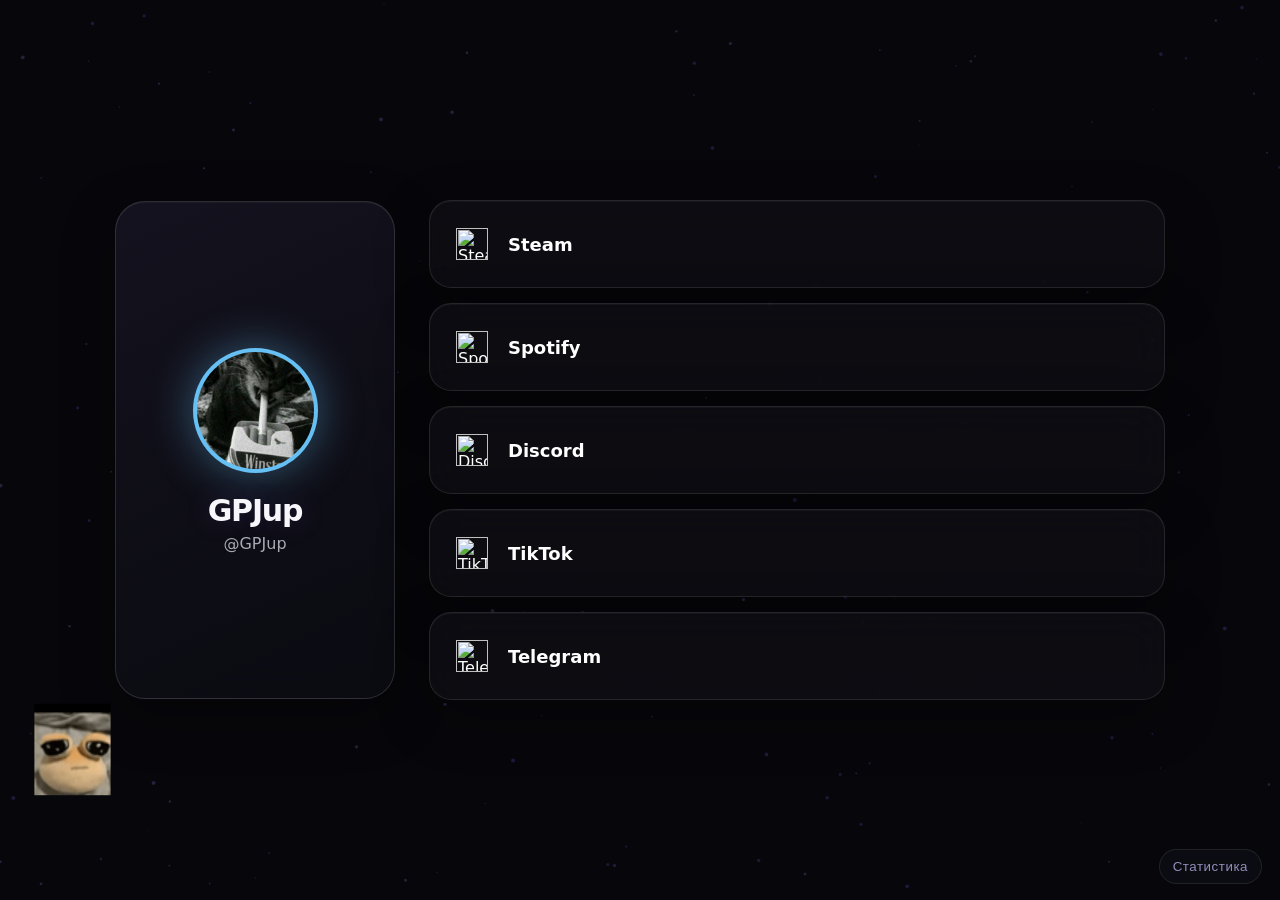
==== commit 34ca9f06: "Refresh chart tooltip script cache" ====
--- a/index.html
+++ b/index.html
@@ -115,7 +115,7 @@
   </div>
 
   <script src="analytics.js?v=6"></script>
-  <script src="stats.js?v=8"></script>
+  <script src="stats.js?v=9"></script>
   <script src="script.js?v=2"></script>
 </body>
 </html>
--- a/style.css
+++ b/style.css
@@ -316,19 +316,29 @@
 }
 
 
-/* Number appears beside the hovered chart point, not at the cursor */
-.daily-chart .chart-value{
+/* Compact value bubble anchored above the hovered chart point */
+.daily-chart .chart-tooltip{
+  opacity:0;
+  pointer-events:none;
+  transition:opacity .14s ease;
+}
+.daily-chart .chart-point:hover + .chart-tooltip,
+.daily-chart .chart-point:focus + .chart-tooltip{opacity:1}
+.daily-chart .chart-tooltip-box{
+  fill:#211d31;
+  stroke:#a78bfa;
+  stroke-width:1;
+}
+.daily-chart .chart-tooltip-tail{
+  fill:#211d31;
+  stroke:#a78bfa;
+  stroke-width:1;
+  stroke-linejoin:round;
+}
+.daily-chart .chart-tooltip-text{
   fill:#f5f3ff;
   font-size:12px;
   font-weight:750;
-  opacity:0;
-  pointer-events:none;
-  paint-order:stroke;
-  stroke:#11101a;
-  stroke-width:3px;
-  stroke-linejoin:round;
-  transition:opacity .14s ease;
-}
-.daily-chart .chart-point:hover + .chart-value,
-.daily-chart .chart-point:focus + .chart-value{opacity:1}
-@media(prefers-reduced-motion:reduce){.daily-chart .chart-value{transition:none}}
+  font-variant-numeric:tabular-nums;
+}
+@media(prefers-reduced-motion:reduce){.daily-chart .chart-tooltip{transition:none}}
